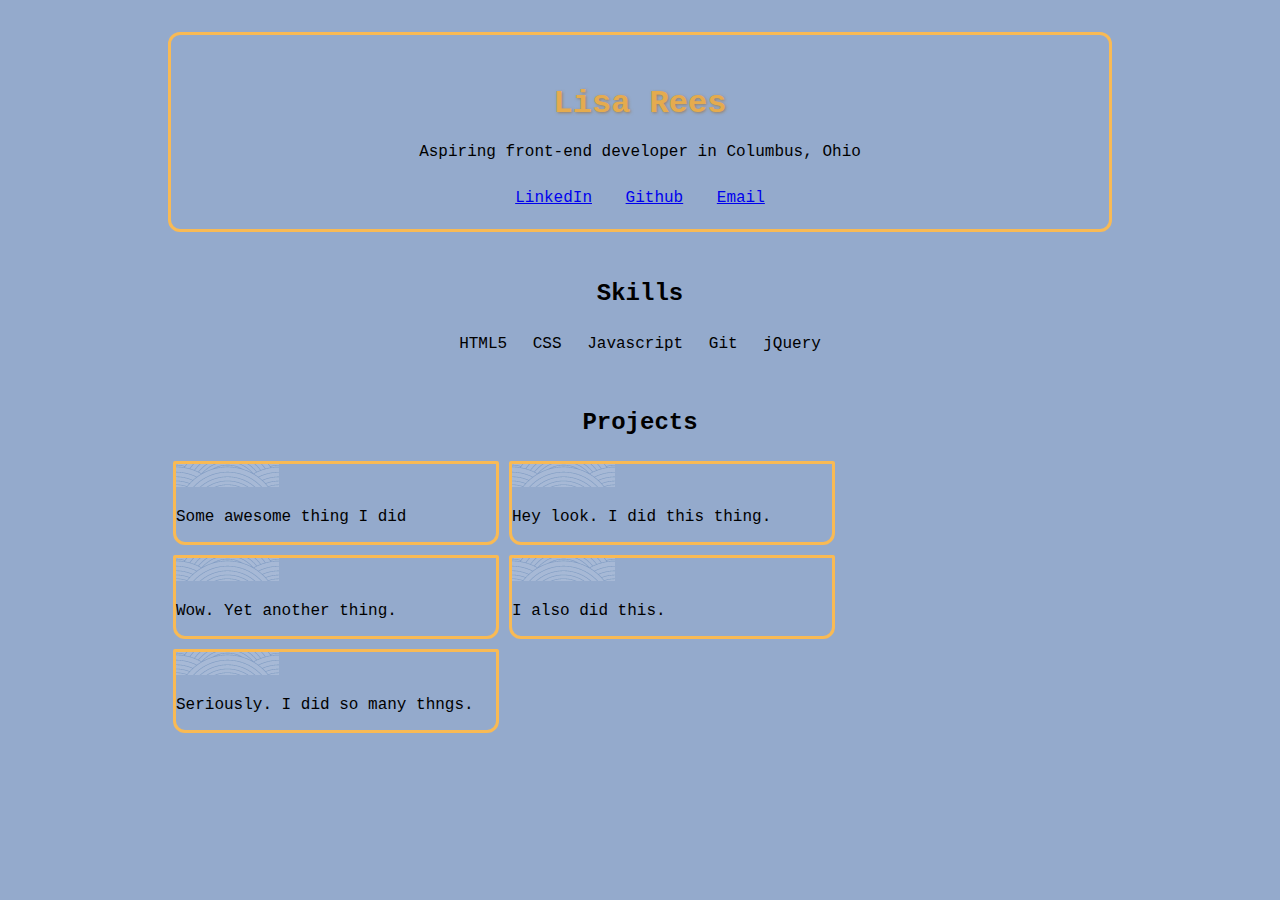
==== index.html @ 6bd0601c "Initial commit" ====
<!doctype html>
<html lang="en">

	<head>
		<meta charset="utf-8">
    	<meta name="viewport" content="width=device-width, initial-scale=1, shrink-to-fit=no">

		
		<link rel="stylesheet" href="https://maxcdn.bootstrapcdn.com/bootstrap/4.0.0-beta/css/bootstrap.min.css" integrity="sha384-/Y6pD6FV/Vv2HJnA6t+vslU6fwYXjCFtcEpHbNJ0lyAFsXTsjBbfaDjzALeQsN6M" crossorigin="anonymous">

		<link href="styles/main.css" rel="stylesheet" type="text/css"/>
		<title>Lisa Rees</title>
	</head>

	<body>
		<div class="mydiv">
		<div class="about-me bg-light">
			<h1>Lisa Rees</h1>
			<p>Aspiring front-end developer in Columbus, Ohio</p>
			<ul>
		     	
			    	<li>
			        	<a href="https://www.linkedin.com/in/lisa-rees-2a5531102/">LinkedIn</a>
			        </li>
			        <li>
			        	<a href="https://github.com/kortirion">Github</a>
			     	</li>
			    	<li>
			        	<a href="mailto:lisa@lisa-rees.com">Email</a>
			    	</li>
		    	</ul>
		</div>
		<div class="skills">
			<h2>Skills</h2>

			<ul>
				<li>HTML5</li>
				<li>CSS</li>
				<li>Javascript</li>
				<li>Git</li>
				<li>jQuery</li>
				
			</ul>
		</div>
			<h2>Projects</h2>
		<div class="card" style="width: 20rem;">
		  <img class="card-img-top" src="images/back.png" alt="Card image cap">
		  <div class="card-body">
		    <p class="card-text">Some awesome thing I did</p>
		  </div>
		</div>
		<div class="card" style="width: 20rem;">
		  <img class="card-img-top" src="images/back.png" alt="Card image cap">
		  <div class="card-body">
		    <p class="card-text">Hey look. I did this thing.</p>
		  </div>
		</div>
		<div class="card" style="width: 20rem;">
		  <img class="card-img-top" src="images/back.png" alt="Card image cap">
		  <div class="card-body">
		    <p class="card-text">Wow. Yet another thing.</p>
		  </div>
		</div>
		<div class="card" style="width: 20rem;">
		  <img class="card-img-top" src="images/back.png" alt="Card image cap">
		  <div class="card-body">
		    <p class="card-text">I also did this.</p>
		  </div>
		</div>
		<div class="card" style="width: 20rem;">
		  <img class="card-img-top" src="images/back.png" alt="Card image cap">
		  <div class="card-body">
		    <p class="card-text">Seriously. I did so many thngs.</p>
		  </div>
		</div>
		

		</div>
	</div>
		<script src="https://code.jquery.com/jquery-3.2.1.slim.min.js" integrity="sha384-KJ3o2DKtIkvYIK3UENzmM7KCkRr/rE9/Qpg6aAZGJwFDMVNA/GpGFF93hXpG5KkN" crossorigin="anonymous"></script>
   		<script src="https://cdnjs.cloudflare.com/ajax/libs/popper.js/1.11.0/umd/popper.min.js" integrity="sha384-b/U6ypiBEHpOf/4+1nzFpr53nxSS+GLCkfwBdFNTxtclqqenISfwAzpKaMNFNmj4" crossorigin="anonymous"></script>
   		<script src="https://maxcdn.bootstrapcdn.com/bootstrap/4.0.0-beta/js/bootstrap.min.js" integrity="sha384-h0AbiXch4ZDo7tp9hKZ4TsHbi047NrKGLO3SEJAg45jXxnGIfYzk4Si90RDIqNm1" crossorigin="anonymous"></script>
  		

	</body>
</html>
---- styles/main.css ----
body {
	font-family: Verdana, courier;
	background: #94aacc; //url(../images/back.png) #94aacc;
	background-repeat: repeat;
}
h1 {

	
	text-shadow: 1px 1px 3px rgba(152, 117, 69, 0.77);
	color: #e5ab4e
}

.mydiv {
	margin: 2rem 10rem 0rem 10rem;
}



.card {
	float:left;

	border-color: #f9ba54; //#4569a0
	border-width: 3px;
	border-style: solid;
	border-radius: 2px 2px 12px 12px;
	margin: 5px;

}
.about-me {
	padding: 3% 0 1% 0;
 	border-color: #f9ba54; //#4569a0
	border-width: 2px;
	border-style: solid;
	border-radius: 12px;
	text-align: center;
}
h2 {
	text-align: center;
	padding-top: 3%;
}
.about-me ul {
	list-style-type: none;
	margin:0;
	padding: 0;
	overflow: hidden;
	text-align: center;

}
.about-me li {
	display: inline-block;
}
.about-me li a {
	display: block;
	text-align: center;
	padding: 12px;

}
.about-me li a:hover {
	background-color: #e5ab4e;
}
.skills ul{
	list-style-type: none;
	margin:0;
	padding: 0;
	overflow: hidden;
	text-align: center;
}
.skills li {
	display: inline-block;

	padding: 8px;
}
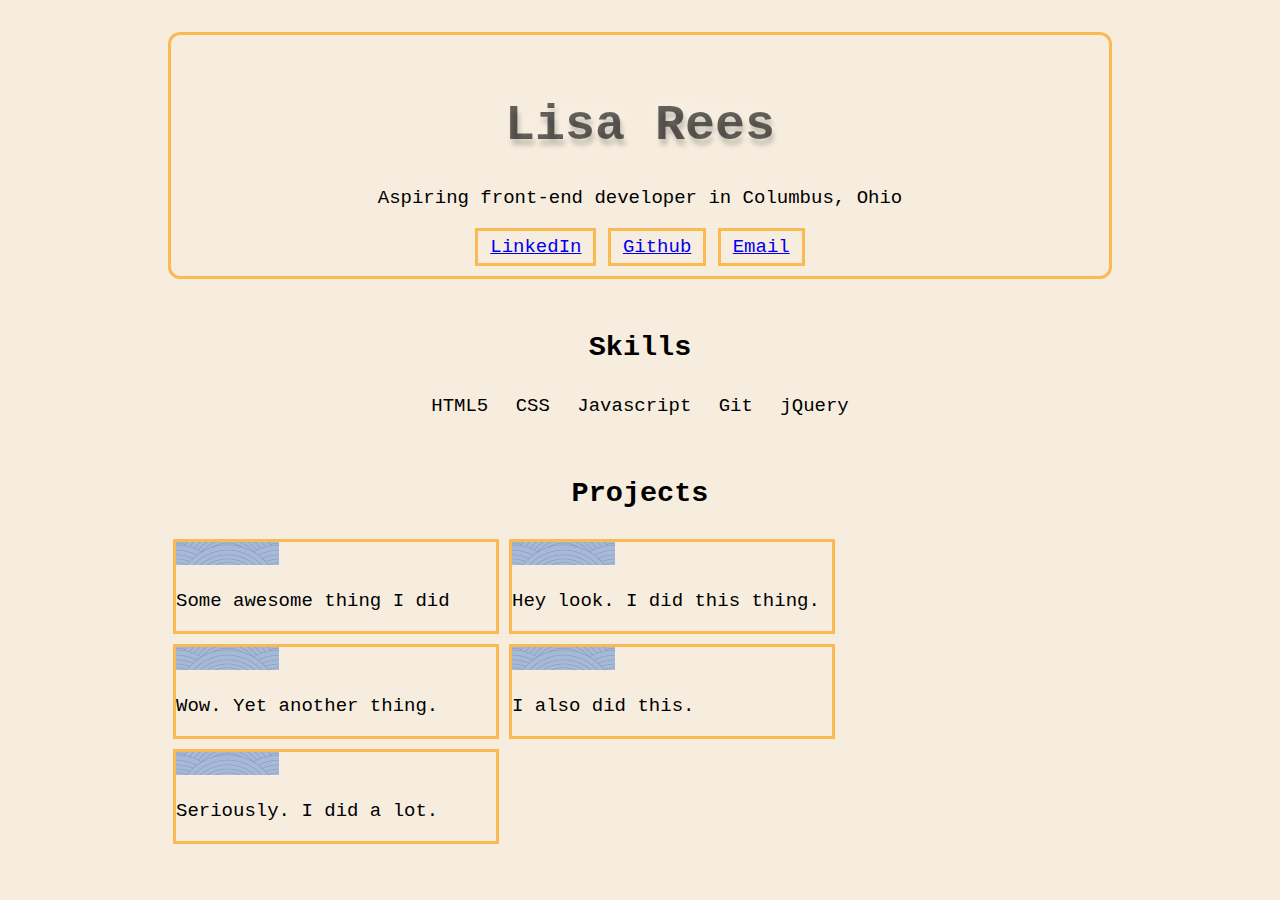
==== commit 840a623a: "color changes" ====
--- a/index.html
+++ b/index.html
@@ -14,69 +14,68 @@
 
 	<body>
 		<div class="mydiv">
-		<div class="about-me bg-light">
-			<h1>Lisa Rees</h1>
-			<p>Aspiring front-end developer in Columbus, Ohio</p>
-			<ul>
-		     	
-			    	<li>
-			        	<a href="https://www.linkedin.com/in/lisa-rees-2a5531102/">LinkedIn</a>
-			        </li>
-			        <li>
-			        	<a href="https://github.com/kortirion">Github</a>
-			     	</li>
-			    	<li>
-			        	<a href="mailto:lisa@lisa-rees.com">Email</a>
-			    	</li>
-		    	</ul>
+			<div class="about-me bg-light">
+				<h1>Lisa Rees</h1>
+				<p>Aspiring front-end developer in Columbus, Ohio</p>
+				<ul>
+			     	
+				    	<li>
+				        	<a href="https://www.linkedin.com/in/lisa-rees-2a5531102/">LinkedIn</a>
+				        </li>
+				        <li>
+				        	<a href="https://github.com/kortirion">Github</a>
+				     	</li>
+				    	<li>
+				        	<a href="mailto:lisa@lisa-rees.com">Email</a>
+				    	</li>
+			    	</ul>
+			</div>
+			<div class="skills">
+				<h2>Skills</h2>
+
+				<ul>
+					<li>HTML5</li>
+					<li>CSS</li>
+					<li>Javascript</li>
+					<li>Git</li>
+					<li>jQuery</li>
+					
+				</ul>
+			</div>
+			<div class="projects">
+				<h2>Projects</h2>
+				<div class="card" style="width: 20rem;">
+				  <img class="card-img-top" src="images/back.png" alt="Card image cap">
+				  <div class="card-body">
+				    <p class="card-text">Some awesome thing I did</p>
+				  </div>
+				</div>
+				<div class="card" style="width: 20rem;">
+				  <img class="card-img-top" src="images/back.png" alt="Card image cap">
+				  <div class="card-body">
+				    <p class="card-text">Hey look. I did this thing.</p>
+				  </div>
+				</div>
+				<div class="card" style="width: 20rem;">
+				  <img class="card-img-top" src="images/back.png" alt="Card image cap">
+				  <div class="card-body">
+				    <p class="card-text">Wow. Yet another thing.</p>
+				  </div>
+				</div>
+				<div class="card" style="width: 20rem;">
+				  <img class="card-img-top" src="images/back.png" alt="Card image cap">
+				  <div class="card-body">
+				    <p class="card-text">I also did this.</p>
+				  </div>
+				</div>
+				<div class="card" style="width: 20rem;">
+				  <img class="card-img-top" src="images/back.png" alt="Card image cap">
+				  <div class="card-body">
+				    <p class="card-text">Seriously. I did a lot.</p>
+				  </div>
+			
+			</div>
 		</div>
-		<div class="skills">
-			<h2>Skills</h2>
-
-			<ul>
-				<li>HTML5</li>
-				<li>CSS</li>
-				<li>Javascript</li>
-				<li>Git</li>
-				<li>jQuery</li>
-				
-			</ul>
-		</div>
-			<h2>Projects</h2>
-		<div class="card" style="width: 20rem;">
-		  <img class="card-img-top" src="images/back.png" alt="Card image cap">
-		  <div class="card-body">
-		    <p class="card-text">Some awesome thing I did</p>
-		  </div>
-		</div>
-		<div class="card" style="width: 20rem;">
-		  <img class="card-img-top" src="images/back.png" alt="Card image cap">
-		  <div class="card-body">
-		    <p class="card-text">Hey look. I did this thing.</p>
-		  </div>
-		</div>
-		<div class="card" style="width: 20rem;">
-		  <img class="card-img-top" src="images/back.png" alt="Card image cap">
-		  <div class="card-body">
-		    <p class="card-text">Wow. Yet another thing.</p>
-		  </div>
-		</div>
-		<div class="card" style="width: 20rem;">
-		  <img class="card-img-top" src="images/back.png" alt="Card image cap">
-		  <div class="card-body">
-		    <p class="card-text">I also did this.</p>
-		  </div>
-		</div>
-		<div class="card" style="width: 20rem;">
-		  <img class="card-img-top" src="images/back.png" alt="Card image cap">
-		  <div class="card-body">
-		    <p class="card-text">Seriously. I did so many thngs.</p>
-		  </div>
-		</div>
-		
-
-		</div>
-	</div>
 		<script src="https://code.jquery.com/jquery-3.2.1.slim.min.js" integrity="sha384-KJ3o2DKtIkvYIK3UENzmM7KCkRr/rE9/Qpg6aAZGJwFDMVNA/GpGFF93hXpG5KkN" crossorigin="anonymous"></script>
    		<script src="https://cdnjs.cloudflare.com/ajax/libs/popper.js/1.11.0/umd/popper.min.js" integrity="sha384-b/U6ypiBEHpOf/4+1nzFpr53nxSS+GLCkfwBdFNTxtclqqenISfwAzpKaMNFNmj4" crossorigin="anonymous"></script>
    		<script src="https://maxcdn.bootstrapcdn.com/bootstrap/4.0.0-beta/js/bootstrap.min.js" integrity="sha384-h0AbiXch4ZDo7tp9hKZ4TsHbi047NrKGLO3SEJAg45jXxnGIfYzk4Si90RDIqNm1" crossorigin="anonymous"></script>
--- a/styles/main.css
+++ b/styles/main.css
@@ -1,13 +1,15 @@
 body {
 	font-family: Verdana, courier;
-	background: #94aacc; //url(../images/back.png) #94aacc;
+	background: #f7edde; //url(../images/back.png) #94aacc;
 	background-repeat: repeat;
+	font-size: 19px;
 }
 h1 {
 
+	font-size: 50px;
+	color: rgba(0,0,0,.6);
+	text-shadow: rgba(0,0,0,.2) 2px 6px 5px,rgba(255,255,255,.4) 0 -4px 30px;
 	
-	text-shadow: 1px 1px 3px rgba(152, 117, 69, 0.77);
-	color: #e5ab4e
 }
 
 .mydiv {
@@ -22,7 +24,7 @@
 	border-color: #f9ba54; //#4569a0
 	border-width: 3px;
 	border-style: solid;
-	border-radius: 2px 2px 12px 12px;
+	
 	margin: 5px;
 
 }
@@ -48,14 +50,20 @@
 }
 .about-me li {
 	display: inline-block;
+	padding: 5px 12px;
+	text-align: center;
+	border-style: solid;
+	border-color: #f9ba54;
 }
-.about-me li a {
-	display: block;
-	text-align: center;
-	padding: 12px;
 
+.skills {
+	margin-top: 15px;
 }
-.about-me li a:hover {
+.projects {
+	margin-top: 15px;
+}
+
+.about-me li:hover {
 	background-color: #e5ab4e;
 }
 .skills ul{
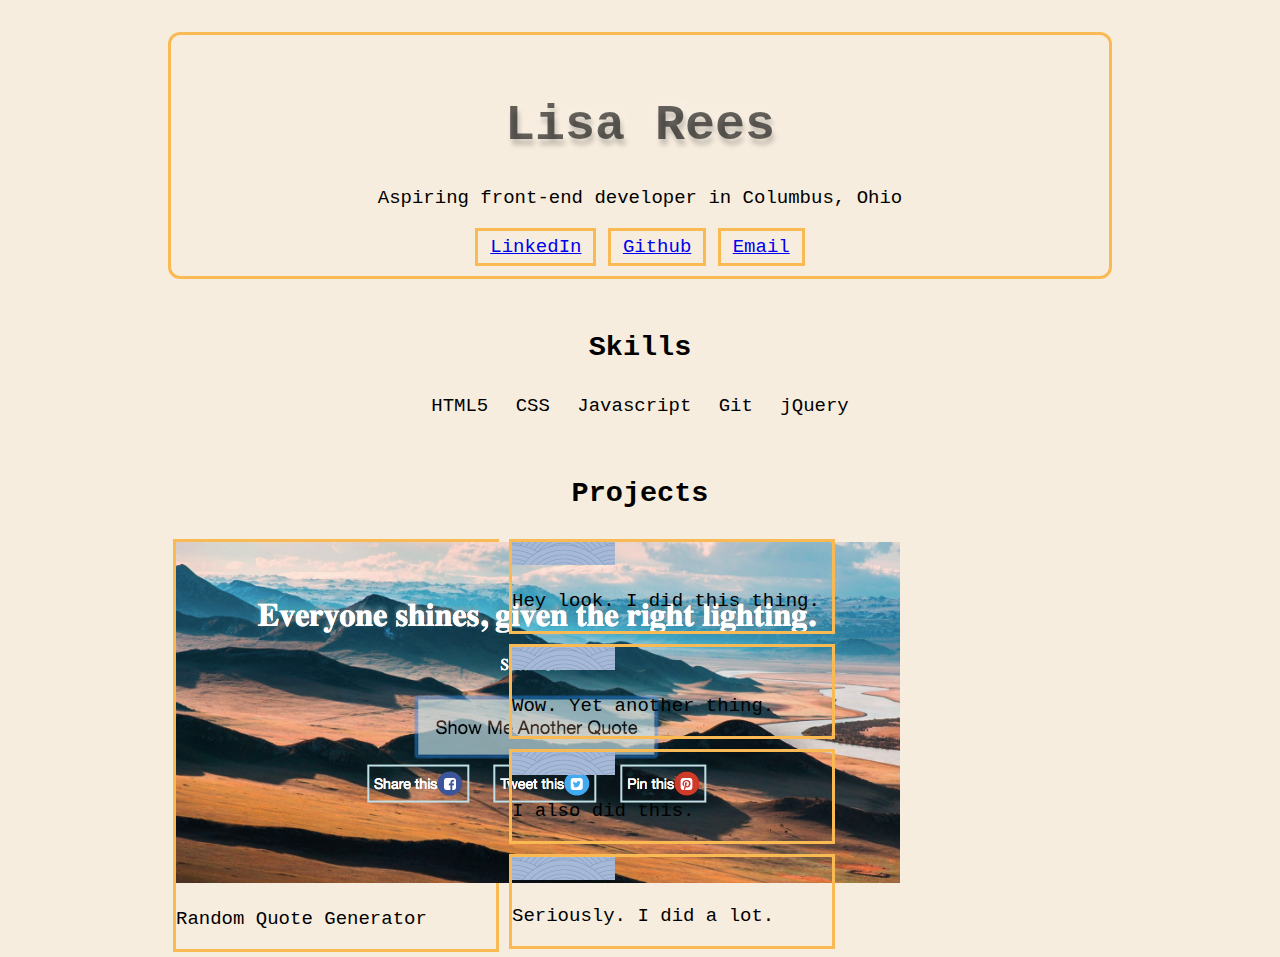
==== commit aa2075f9: "add quote generator" ====
--- a/index.html
+++ b/index.html
@@ -9,6 +9,8 @@
 		<link rel="stylesheet" href="https://maxcdn.bootstrapcdn.com/bootstrap/4.0.0-beta/css/bootstrap.min.css" integrity="sha384-/Y6pD6FV/Vv2HJnA6t+vslU6fwYXjCFtcEpHbNJ0lyAFsXTsjBbfaDjzALeQsN6M" crossorigin="anonymous">
 
 		<link href="styles/main.css" rel="stylesheet" type="text/css"/>
+		
+    	<link rel="shortcut icon" href="favicon.ico" />
 		<title>Lisa Rees</title>
 	</head>
 
@@ -45,9 +47,11 @@
 			<div class="projects">
 				<h2>Projects</h2>
 				<div class="card" style="width: 20rem;">
-				  <img class="card-img-top" src="images/back.png" alt="Card image cap">
+				  <a href="quotes.html">
+				  	<img class="card-img-top" src="images/quotegenerator.png" alt="Card image cap">
+				  </a>
 				  <div class="card-body">
-				    <p class="card-text">Some awesome thing I did</p>
+				    <p class="card-text">Random Quote Generator</p>
 				  </div>
 				</div>
 				<div class="card" style="width: 20rem;">
